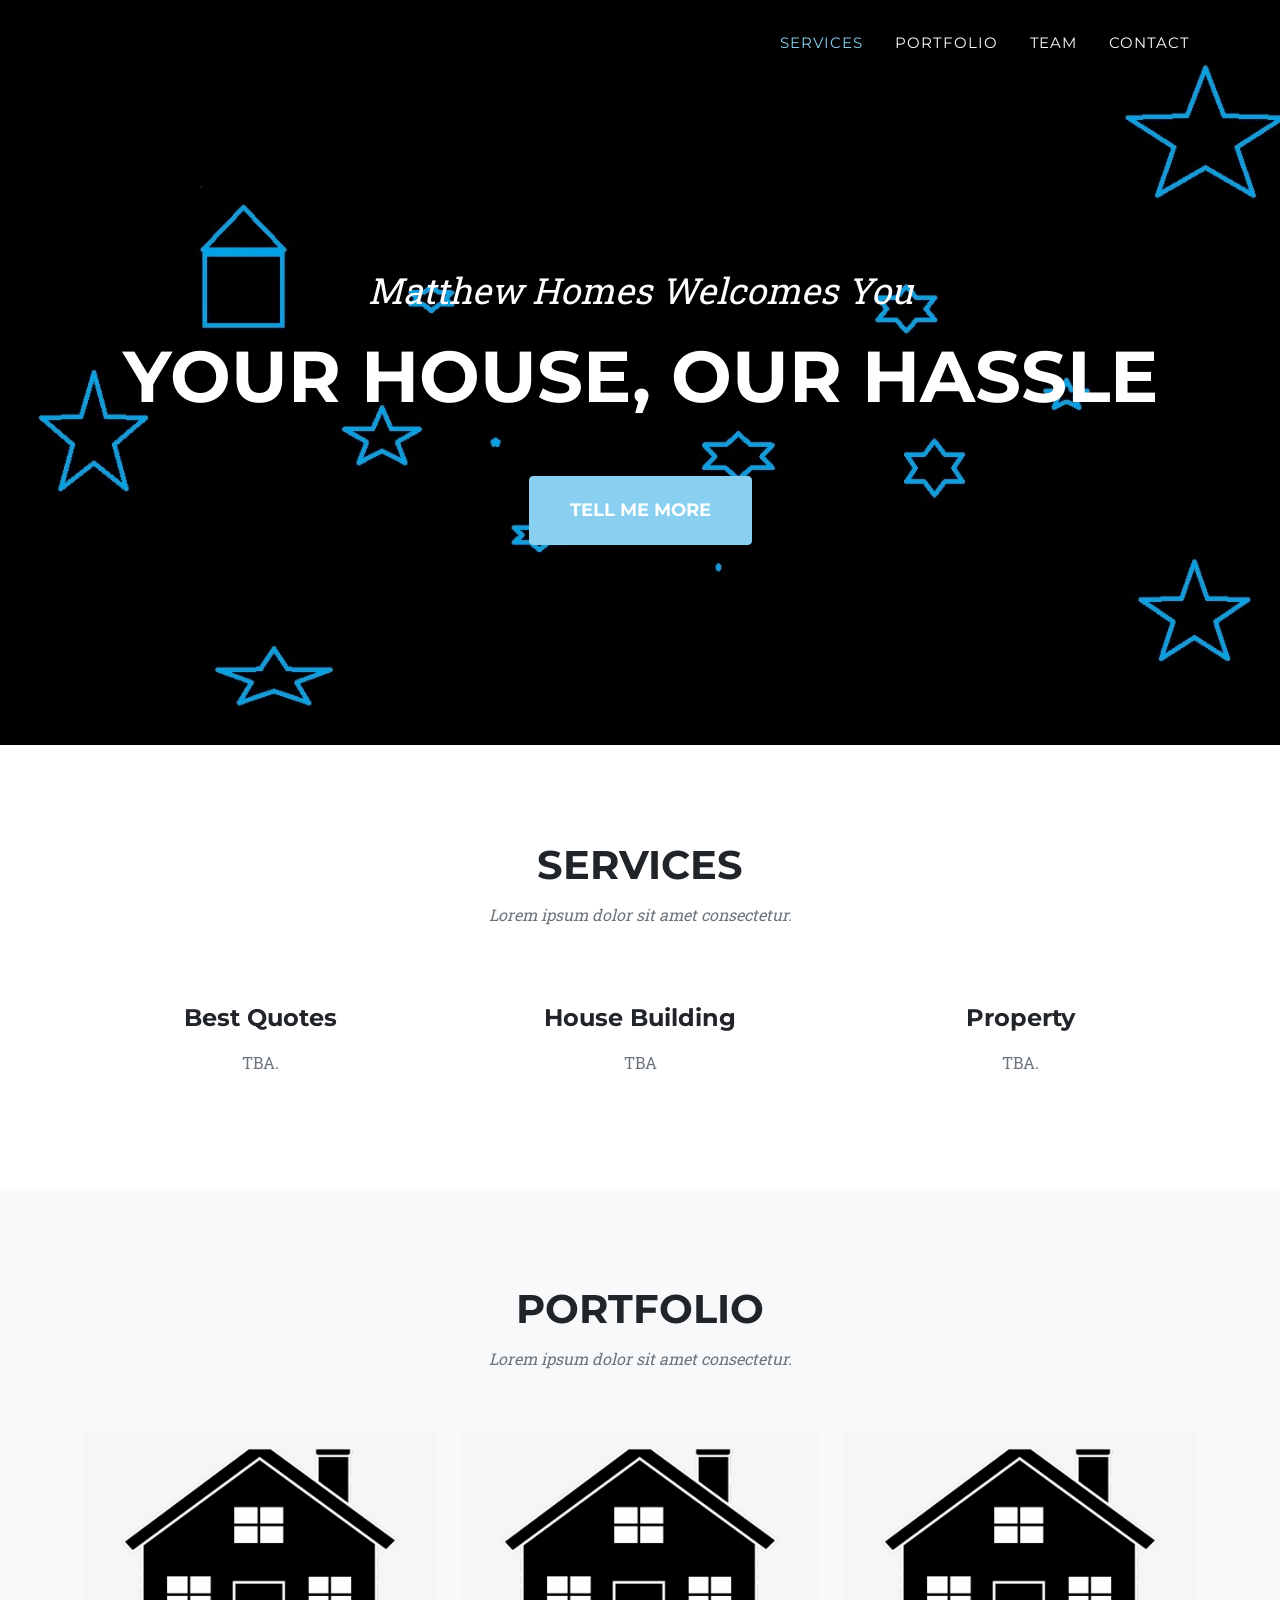
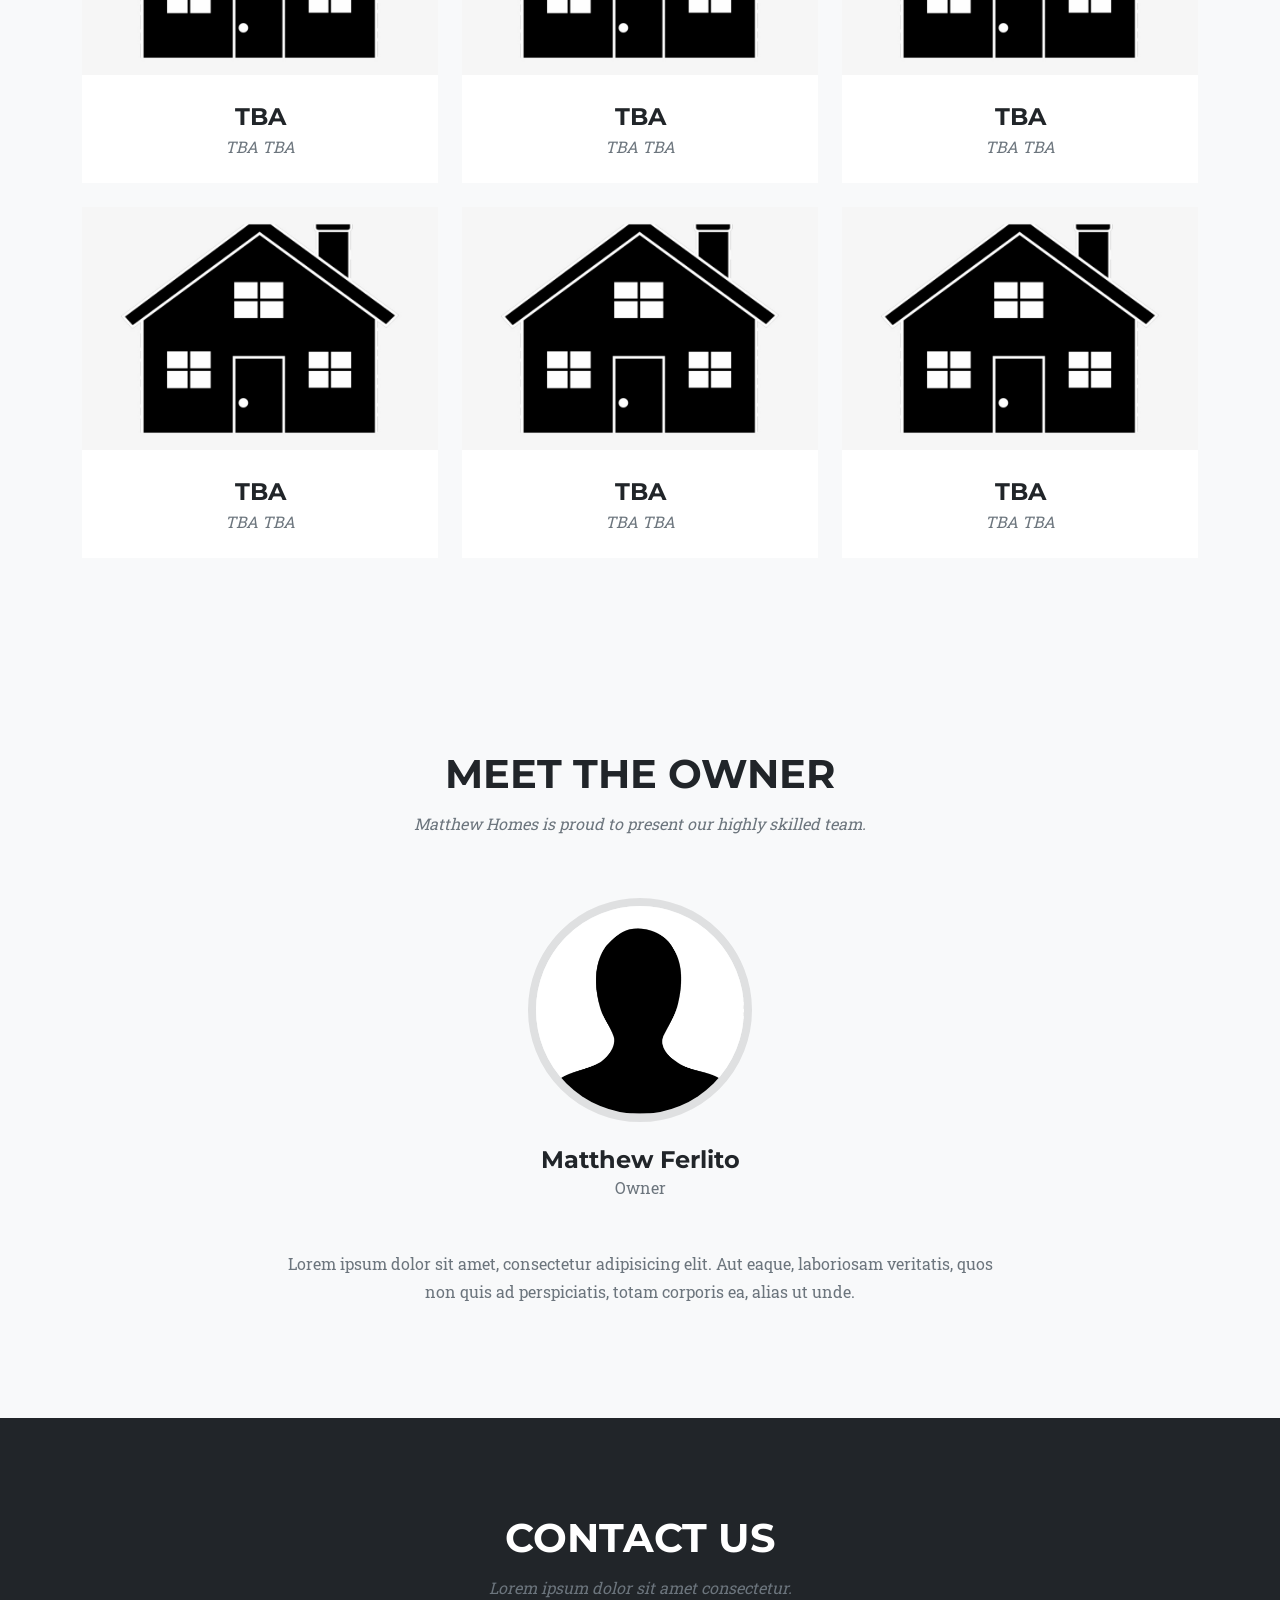
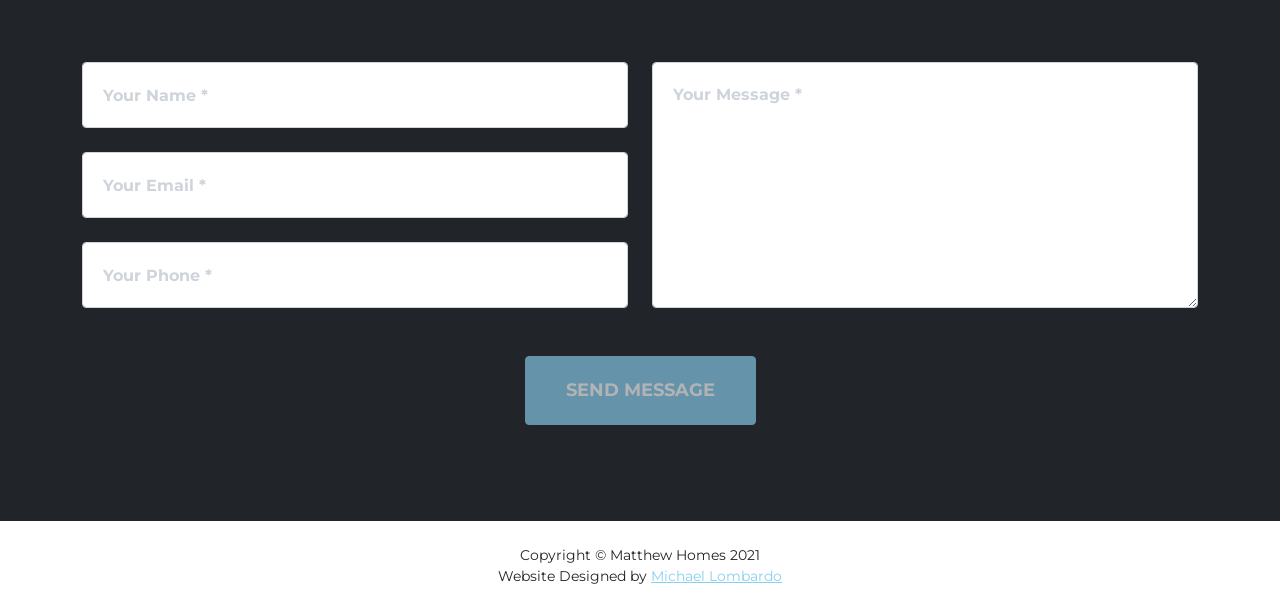
==== index.html @ 95d81ddc "Changed file structure" ====
<!DOCTYPE html>
<html lang="en">
    <head>
        <meta charset="utf-8" />
        <meta name="viewport" content="width=device-width, initial-scale=1, shrink-to-fit=no" />
        <meta name="description" content="" />
        <meta name="author" content="" />
        <title>Matthew Homes - Built For You</title>
        <!-- Favicon-->
        <link rel="icon" type="image/x-icon" href="assets/favicon.ico" />
        <!-- Font Awesome icons (free version)-->
        <script src="https://use.fontawesome.com/releases/v5.15.3/js/all.js" crossorigin="anonymous"></script>
        <!-- Google fonts-->
        <link href="https://fonts.googleapis.com/css?family=Montserrat:400,700" rel="stylesheet" type="text/css" />
        <link href="https://fonts.googleapis.com/css?family=Roboto+Slab:400,100,300,700" rel="stylesheet" type="text/css" />
        <!-- Core theme CSS (includes Bootstrap)-->
        <link href="css/styles.css" rel="stylesheet" />
    </head>
    <body id="page-top">
        <!-- Navigation-->
        <nav class="navbar navbar-expand-lg navbar-dark fixed-top" id="mainNav">
            <div class="container">
                <!-- <a class="navbar-brand" href="#page-top"><img src="assets/img/navbar-logo.svg" alt="..." /></a> -->
                <button class="navbar-toggler" type="button" data-bs-toggle="collapse" data-bs-target="#navbarResponsive" aria-controls="navbarResponsive" aria-expanded="false" aria-label="Toggle navigation">
                    Menu
                    <i class="fas fa-bars ms-1"></i>
                </button>
                <div class="collapse navbar-collapse" id="navbarResponsive">
                    <ul class="navbar-nav text-uppercase ms-auto py-4 py-lg-0">
                        <li class="nav-item"><a class="nav-link" href="#services">Services</a></li>
                        <li class="nav-item"><a class="nav-link" href="#portfolio">Portfolio</a></li>
                        <li class="nav-item"><a class="nav-link" href="#team">Team</a></li>
                        <li class="nav-item"><a class="nav-link" href="#contact">Contact</a></li>
                    </ul>
                </div>
            </div>
        </nav>
        <!-- Masthead-->
        <header class="masthead">
            <div class="container">
                <div class="masthead-subheading">Matthew Homes Welcomes You</div>
                <div class="masthead-heading text-uppercase">Your House, Our Hassle</div>
                <a class="btn btn-primary btn-xl text-uppercase" href="#services">Tell Me More</a>
            </div>
        </header>
        <!-- Services-->
        <section class="page-section" id="services">
            <div class="container">
                <div class="text-center">
                    <h2 class="section-heading text-uppercase">Services</h2>
                    <h3 class="section-subheading text-muted">Lorem ipsum dolor sit amet consectetur.</h3>
                </div>
                <div class="row text-center">
                    <div class="col-md-4">
                        <span class="fa-stack fa-4x">
                            <i class="fas fa-circle fa-stack-2x text-primary"></i>
                            <i class="fas fa-shopping-cart fa-stack-1x fa-inverse"></i>
                        </span>
                        <h4 class="my-3">Best Quotes</h4>
                        <p class="text-muted">TBA.</p>
                    </div>
                    <div class="col-md-4">
                        <span class="fa-stack fa-4x">
                            <i class="fas fa-circle fa-stack-2x text-primary"></i>
                            <i class="fas fa-laptop fa-stack-1x fa-inverse"></i>
                        </span>
                        <h4 class="my-3">House Building</h4>
                        <p class="text-muted">TBA</p>
                    </div>
                    <div class="col-md-4">
                        <span class="fa-stack fa-4x">
                            <i class="fas fa-circle fa-stack-2x text-primary"></i>
                            <i class="fas fa-lock fa-stack-1x fa-inverse"></i>
                        </span>
                        <h4 class="my-3">Property</h4>
                        <p class="text-muted">TBA.</p>
                    </div>
                </div>
            </div>
        </section>
        <!-- Portfolio Grid-->
        <section class="page-section bg-light" id="portfolio">
            <div class="container">
                <div class="text-center">
                    <h2 class="section-heading text-uppercase">Portfolio</h2>
                    <h3 class="section-subheading text-muted">Lorem ipsum dolor sit amet consectetur.</h3>
                </div>
                <div class="row">
                    <div class="col-lg-4 col-sm-6 mb-4">
                        <!-- Portfolio item 1-->
                        <div class="portfolio-item">
                            <a class="portfolio-link" data-bs-toggle="modal" href="#portfolioModal1">
                                <div class="portfolio-hover">
                                    <div class="portfolio-hover-content"><i class="fas fa-plus fa-3x"></i></div>
                                </div>
                                <img class="img-fluid" src="assets/img/portfolio/house.jpg" alt="..." />
                            </a>
                            <div class="portfolio-caption">
                                <div class="portfolio-caption-heading">TBA</div>
                                <div class="portfolio-caption-subheading text-muted">TBA TBA</div>
                            </div>
                        </div>
                    </div>
                    <div class="col-lg-4 col-sm-6 mb-4">
                        <!-- Portfolio item 2-->
                        <div class="portfolio-item">
                            <a class="portfolio-link" data-bs-toggle="modal" href="#portfolioModal2">
                                <div class="portfolio-hover">
                                    <div class="portfolio-hover-content"><i class="fas fa-plus fa-3x"></i></div>
                                </div>
                                <img class="img-fluid" src="assets/img/portfolio/house.jpg" alt="..." />
                            </a>
                            <div class="portfolio-caption">
                                <div class="portfolio-caption-heading">TBA</div>
                                <div class="portfolio-caption-subheading text-muted">TBA TBA</div>
                            </div>
                        </div>
                    </div>
                    <div class="col-lg-4 col-sm-6 mb-4">
                        <!-- Portfolio item 3-->
                        <div class="portfolio-item">
                            <a class="portfolio-link" data-bs-toggle="modal" href="#portfolioModal3">
                                <div class="portfolio-hover">
                                    <div class="portfolio-hover-content"><i class="fas fa-plus fa-3x"></i></div>
                                </div>
                                <img class="img-fluid" src="assets/img/portfolio/house.jpg" alt="..." />
                            </a>
                            <div class="portfolio-caption">
                                <div class="portfolio-caption-heading">TBA</div>
                                <div class="portfolio-caption-subheading text-muted">TBA TBA</div>
                            </div>
                        </div>
                    </div>
                    <div class="col-lg-4 col-sm-6 mb-4 mb-lg-0">
                        <!-- Portfolio item 4-->
                        <div class="portfolio-item">
                            <a class="portfolio-link" data-bs-toggle="modal" href="#portfolioModal4">
                                <div class="portfolio-hover">
                                    <div class="portfolio-hover-content"><i class="fas fa-plus fa-3x"></i></div>
                                </div>
                                <img class="img-fluid" src="assets/img/portfolio/house.jpg" alt="..." />
                            </a>
                            <div class="portfolio-caption">
                                <div class="portfolio-caption-heading">TBA</div>
                                <div class="portfolio-caption-subheading text-muted">TBA TBA</div>
                            </div>
                        </div>
                    </div>
                    <div class="col-lg-4 col-sm-6 mb-4 mb-sm-0">
                        <!-- Portfolio item 5-->
                        <div class="portfolio-item">
                            <a class="portfolio-link" data-bs-toggle="modal" href="#portfolioModal5">
                                <div class="portfolio-hover">
                                    <div class="portfolio-hover-content"><i class="fas fa-plus fa-3x"></i></div>
                                </div>
                                <img class="img-fluid" src="assets/img/portfolio/house.jpg" alt="..." />
                            </a>
                            <div class="portfolio-caption">
                                <div class="portfolio-caption-heading">TBA</div>
                                <div class="portfolio-caption-subheading text-muted">TBA TBA</div>
                            </div>
                        </div>
                    </div>
                    <div class="col-lg-4 col-sm-6">
                        <!-- Portfolio item 6-->
                        <div class="portfolio-item">
                            <a class="portfolio-link" data-bs-toggle="modal" href="#portfolioModal6">
                                <div class="portfolio-hover">
                                    <div class="portfolio-hover-content"><i class="fas fa-plus fa-3x"></i></div>
                                </div>
                                <img class="img-fluid" src="assets/img/portfolio/house.jpg" alt="..." />
                            </a>
                            <div class="portfolio-caption">
                                <div class="portfolio-caption-heading">TBA</div>
                                <div class="portfolio-caption-subheading text-muted">TBA TBA</div>
                            </div>
                        </div>
                    </div>
                </div>
            </div>
        </section>
        <!-- Team-->
        <section class="page-section bg-light" id="team">
            <div class="container">
                <div class="text-center">
                    <h2 class="section-heading text-uppercase">Meet the Owner</h2>
                    <h3 class="section-subheading text-muted">Matthew Homes is proud to present our highly skilled team.</h3>
                </div>
                <div class="row">
                    <div class="col-lg-12">
                        <div class="team-member">
                            <img class="mx-auto rounded-circle" src="assets/img/team/blank.jpg" alt="..." />
                            <h4>Matthew Ferlito</h4>
                            <p class="text-muted">Owner</p>
                        </div>
                    </div>
                </div>
                <div class="row">
                    <div class="col-lg-8 mx-auto text-center"><p class="large text-muted">Lorem ipsum dolor sit amet, consectetur adipisicing elit. Aut eaque, laboriosam veritatis, quos non quis ad perspiciatis, totam corporis ea, alias ut unde.</p></div>
                </div>
            </div>
        </section>

        <!-- Contact-->
        <section class="page-section" id="contact">
            <div class="container">
                <div class="text-center">
                    <h2 class="section-heading text-uppercase">Contact Us</h2>
                    <h3 class="section-subheading text-muted">Lorem ipsum dolor sit amet consectetur.</h3>
                </div>
                <!-- * * * * * * * * * * * * * * *-->
                <!-- * * SB Forms Contact Form * *-->
                <!-- * * * * * * * * * * * * * * *-->
                <!-- This form is pre-integrated with SB Forms.-->
                <!-- To make this form functional, sign up at-->
                <!-- https://startbootstrap.com/solution/contact-forms-->
                <!-- to get an API token!-->
                <form id="contactForm" data-sb-form-api-token="API_TOKEN">
                    <div class="row align-items-stretch mb-5">
                        <div class="col-md-6">
                            <div class="form-group">
                                <!-- Name input-->
                                <input class="form-control" id="name" type="text" placeholder="Your Name *" data-sb-validations="required" />
                                <div class="invalid-feedback" data-sb-feedback="name:required">A name is required.</div>
                            </div>
                            <div class="form-group">
                                <!-- Email address input-->
                                <input class="form-control" id="email" type="email" placeholder="Your Email *" data-sb-validations="required,email" />
                                <div class="invalid-feedback" data-sb-feedback="email:required">An email is required.</div>
                                <div class="invalid-feedback" data-sb-feedback="email:email">Email is not valid.</div>
                            </div>
                            <div class="form-group mb-md-0">
                                <!-- Phone number input-->
                                <input class="form-control" id="phone" type="tel" placeholder="Your Phone *" data-sb-validations="required" />
                                <div class="invalid-feedback" data-sb-feedback="phone:required">A phone number is required.</div>
                            </div>
                        </div>
                        <div class="col-md-6">
                            <div class="form-group form-group-textarea mb-md-0">
                                <!-- Message input-->
                                <textarea class="form-control" id="message" placeholder="Your Message *" data-sb-validations="required"></textarea>
                                <div class="invalid-feedback" data-sb-feedback="message:required">A message is required.</div>
                            </div>
                        </div>
                    </div>
                    <!-- Submit success message-->
                    <!---->
                    <!-- This is what your users will see when the form-->
                    <!-- has successfully submitted-->
                    <div class="d-none" id="submitSuccessMessage">
                        <div class="text-center text-white mb-3">
                            <div class="fw-bolder">Form submission successful!</div>
                            To activate this form, sign up at
                            <br />
                            <a href="https://startbootstrap.com/solution/contact-forms">https://startbootstrap.com/solution/contact-forms</a>
                        </div>
                    </div>
                    <!-- Submit error message-->
                    <!---->
                    <!-- This is what your users will see when there is-->
                    <!-- an error submitting the form-->
                    <div class="d-none" id="submitErrorMessage"><div class="text-center text-danger mb-3">Error sending message!</div></div>
                    <!-- Submit Button-->
                    <div class="text-center"><button class="btn btn-primary btn-xl text-uppercase disabled" id="submitButton" type="submit">Send Message</button></div>
                </form>
            </div>
        </section>
        <!-- Footer-->
        <footer class="footer py-4">
            <div class="container">
                <div class="row align-items-center">
                    <div class="col-lg-12 text-lg-mid">Copyright &copy; Matthew Homes 2021</div>
                    <div class="col-lg-12 text-lg-mid">Website Designed by
                      <a href="https://datlombardo.ca/index.html">Michael Lombardo</a>
                    </div>

                </div>
            </div>
        </footer>
        <!-- Portfolio Modals-->
        <!-- Portfolio item 1 modal popup-->
        <div class="portfolio-modal modal fade" id="portfolioModal1" tabindex="-1" role="dialog" aria-hidden="true">
            <div class="modal-dialog">
                <div class="modal-content">
                    <div class="close-modal" data-bs-dismiss="modal"><img src="assets/img/close-icon.svg" alt="Close modal" /></div>
                    <div class="container">
                        <div class="row justify-content-center">
                            <div class="col-lg-8">
                                <div class="modal-body">
                                    <!-- Project details-->
                                    <h2 class="text-uppercase">Project Name</h2>
                                    <p class="item-intro text-muted">Lorem ipsum dolor sit amet consectetur.</p>
                                    <img class="img-fluid d-block mx-auto" src="assets/img/portfolio/house.jpg" alt="..." />
                                    <p>Use this area to describe your project. Lorem ipsum dolor sit amet, consectetur adipisicing elit. Est blanditiis dolorem culpa incidunt minus dignissimos deserunt repellat aperiam quasi sunt officia expedita beatae cupiditate, maiores repudiandae, nostrum, reiciendis facere nemo!</p>
                                    <ul class="list-inline">
                                        <li>
                                            <strong>Client:</strong>
                                            Threads
                                        </li>
                                        <li>
                                            <strong>Category:</strong>
                                            Illustration
                                        </li>
                                    </ul>
                                    <button class="btn btn-primary btn-xl text-uppercase" data-bs-dismiss="modal" type="button">
                                        <i class="fas fa-times me-1"></i>
                                        Close Project
                                    </button>
                                </div>
                            </div>
                        </div>
                    </div>
                </div>
            </div>
        </div>
        <!-- Portfolio item 2 modal popup-->
        <div class="portfolio-modal modal fade" id="portfolioModal2" tabindex="-1" role="dialog" aria-hidden="true">
            <div class="modal-dialog">
                <div class="modal-content">
                    <div class="close-modal" data-bs-dismiss="modal"><img src="assets/img/close-icon.svg" alt="Close modal" /></div>
                    <div class="container">
                        <div class="row justify-content-center">
                            <div class="col-lg-8">
                                <div class="modal-body">
                                    <!-- Project details-->
                                    <h2 class="text-uppercase">Project Name</h2>
                                    <p class="item-intro text-muted">Lorem ipsum dolor sit amet consectetur.</p>
                                    <img class="img-fluid d-block mx-auto" src="assets/img/portfolio/house.jpg" alt="..." />
                                    <p>Use this area to describe your project. Lorem ipsum dolor sit amet, consectetur adipisicing elit. Est blanditiis dolorem culpa incidunt minus dignissimos deserunt repellat aperiam quasi sunt officia expedita beatae cupiditate, maiores repudiandae, nostrum, reiciendis facere nemo!</p>
                                    <ul class="list-inline">
                                        <li>
                                            <strong>Client:</strong>
                                            Explore
                                        </li>
                                        <li>
                                            <strong>Category:</strong>
                                            Graphic Design
                                        </li>
                                    </ul>
                                    <button class="btn btn-primary btn-xl text-uppercase" data-bs-dismiss="modal" type="button">
                                        <i class="fas fa-times me-1"></i>
                                        Close Project
                                    </button>
                                </div>
                            </div>
                        </div>
                    </div>
                </div>
            </div>
        </div>
        <!-- Portfolio item 3 modal popup-->
        <div class="portfolio-modal modal fade" id="portfolioModal3" tabindex="-1" role="dialog" aria-hidden="true">
            <div class="modal-dialog">
                <div class="modal-content">
                    <div class="close-modal" data-bs-dismiss="modal"><img src="assets/img/close-icon.svg" alt="Close modal" /></div>
                    <div class="container">
                        <div class="row justify-content-center">
                            <div class="col-lg-8">
                                <div class="modal-body">
                                    <!-- Project details-->
                                    <h2 class="text-uppercase">Project Name</h2>
                                    <p class="item-intro text-muted">Lorem ipsum dolor sit amet consectetur.</p>
                                    <img class="img-fluid d-block mx-auto" src="assets/img/portfolio/house.jpg" alt="..." />
                                    <p>Use this area to describe your project. Lorem ipsum dolor sit amet, consectetur adipisicing elit. Est blanditiis dolorem culpa incidunt minus dignissimos deserunt repellat aperiam quasi sunt officia expedita beatae cupiditate, maiores repudiandae, nostrum, reiciendis facere nemo!</p>
                                    <ul class="list-inline">
                                        <li>
                                            <strong>Client:</strong>
                                            Finish
                                        </li>
                                        <li>
                                            <strong>Category:</strong>
                                            Identity
                                        </li>
                                    </ul>
                                    <button class="btn btn-primary btn-xl text-uppercase" data-bs-dismiss="modal" type="button">
                                        <i class="fas fa-times me-1"></i>
                                        Close Project
                                    </button>
                                </div>
                            </div>
                        </div>
                    </div>
                </div>
            </div>
        </div>
        <!-- Portfolio item 4 modal popup-->
        <div class="portfolio-modal modal fade" id="portfolioModal4" tabindex="-1" role="dialog" aria-hidden="true">
            <div class="modal-dialog">
                <div class="modal-content">
                    <div class="close-modal" data-bs-dismiss="modal"><img src="assets/img/close-icon.svg" alt="Close modal" /></div>
                    <div class="container">
                        <div class="row justify-content-center">
                            <div class="col-lg-8">
                                <div class="modal-body">
                                    <!-- Project details-->
                                    <h2 class="text-uppercase">Project Name</h2>
                                    <p class="item-intro text-muted">Lorem ipsum dolor sit amet consectetur.</p>
                                    <img class="img-fluid d-block mx-auto" src="assets/img/portfolio/house.jpg" alt="..." />
                                    <p>Use this area to describe your project. Lorem ipsum dolor sit amet, consectetur adipisicing elit. Est blanditiis dolorem culpa incidunt minus dignissimos deserunt repellat aperiam quasi sunt officia expedita beatae cupiditate, maiores repudiandae, nostrum, reiciendis facere nemo!</p>
                                    <ul class="list-inline">
                                        <li>
                                            <strong>Client:</strong>
                                            Lines
                                        </li>
                                        <li>
                                            <strong>Category:</strong>
                                            Branding
                                        </li>
                                    </ul>
                                    <button class="btn btn-primary btn-xl text-uppercase" data-bs-dismiss="modal" type="button">
                                        <i class="fas fa-times me-1"></i>
                                        Close Project
                                    </button>
                                </div>
                            </div>
                        </div>
                    </div>
                </div>
            </div>
        </div>
        <!-- Portfolio item 5 modal popup-->
        <div class="portfolio-modal modal fade" id="portfolioModal5" tabindex="-1" role="dialog" aria-hidden="true">
            <div class="modal-dialog">
                <div class="modal-content">
                    <div class="close-modal" data-bs-dismiss="modal"><img src="assets/img/close-icon.svg" alt="Close modal" /></div>
                    <div class="container">
                        <div class="row justify-content-center">
                            <div class="col-lg-8">
                                <div class="modal-body">
                                    <!-- Project details-->
                                    <h2 class="text-uppercase">Project Name</h2>
                                    <p class="item-intro text-muted">Lorem ipsum dolor sit amet consectetur.</p>
                                    <img class="img-fluid d-block mx-auto" src="assets/img/portfolio/house.jpg" alt="..." />
                                    <p>Use this area to describe your project. Lorem ipsum dolor sit amet, consectetur adipisicing elit. Est blanditiis dolorem culpa incidunt minus dignissimos deserunt repellat aperiam quasi sunt officia expedita beatae cupiditate, maiores repudiandae, nostrum, reiciendis facere nemo!</p>
                                    <ul class="list-inline">
                                        <li>
                                            <strong>Client:</strong>
                                            Southwest
                                        </li>
                                        <li>
                                            <strong>Category:</strong>
                                            Website Design
                                        </li>
                                    </ul>
                                    <button class="btn btn-primary btn-xl text-uppercase" data-bs-dismiss="modal" type="button">
                                        <i class="fas fa-times me-1"></i>
                                        Close Project
                                    </button>
                                </div>
                            </div>
                        </div>
                    </div>
                </div>
            </div>
        </div>
        <!-- Portfolio item 6 modal popup-->
        <div class="portfolio-modal modal fade" id="portfolioModal6" tabindex="-1" role="dialog" aria-hidden="true">
            <div class="modal-dialog">
                <div class="modal-content">
                    <div class="close-modal" data-bs-dismiss="modal"><img src="assets/img/close-icon.svg" alt="Close modal" /></div>
                    <div class="container">
                        <div class="row justify-content-center">
                            <div class="col-lg-8">
                                <div class="modal-body">
                                    <!-- Project details-->
                                    <h2 class="text-uppercase">Project Name</h2>
                                    <p class="item-intro text-muted">Lorem ipsum dolor sit amet consectetur.</p>
                                    <img class="img-fluid d-block mx-auto" src="assets/img/portfolio/house.jpg" alt="..." />
                                    <p>Use this area to describe your project. Lorem ipsum dolor sit amet, consectetur adipisicing elit. Est blanditiis dolorem culpa incidunt minus dignissimos deserunt repellat aperiam quasi sunt officia expedita beatae cupiditate, maiores repudiandae, nostrum, reiciendis facere nemo!</p>
                                    <ul class="list-inline">
                                        <li>
                                            <strong>Client:</strong>
                                            Window
                                        </li>
                                        <li>
                                            <strong>Category:</strong>
                                            Photography
                                        </li>
                                    </ul>
                                    <button class="btn btn-primary btn-xl text-uppercase" data-bs-dismiss="modal" type="button">
                                        <i class="fas fa-times me-1"></i>
                                        Close Project
                                    </button>
                                </div>
                            </div>
                        </div>
                    </div>
                </div>
            </div>
        </div>
        <!-- Bootstrap core JS-->
        <script src="https://cdn.jsdelivr.net/npm/bootstrap@5.1.0/dist/js/bootstrap.bundle.min.js"></script>
        <!-- Core theme JS-->
        <script src="js/scripts.js"></script>
        <!-- * * * * * * * * * * * * * * * * * * * * * * * * * * * * * * * * * * * * * * * *-->
        <!-- * *                               SB Forms JS                               * *-->
        <!-- * * Activate your form at https://startbootstrap.com/solution/contact-forms * *-->
        <!-- * * * * * * * * * * * * * * * * * * * * * * * * * * * * * * * * * * * * * * * *-->
        <script src="https://cdn.startbootstrap.com/sb-forms-latest.js"></script>
    </body>
</html>
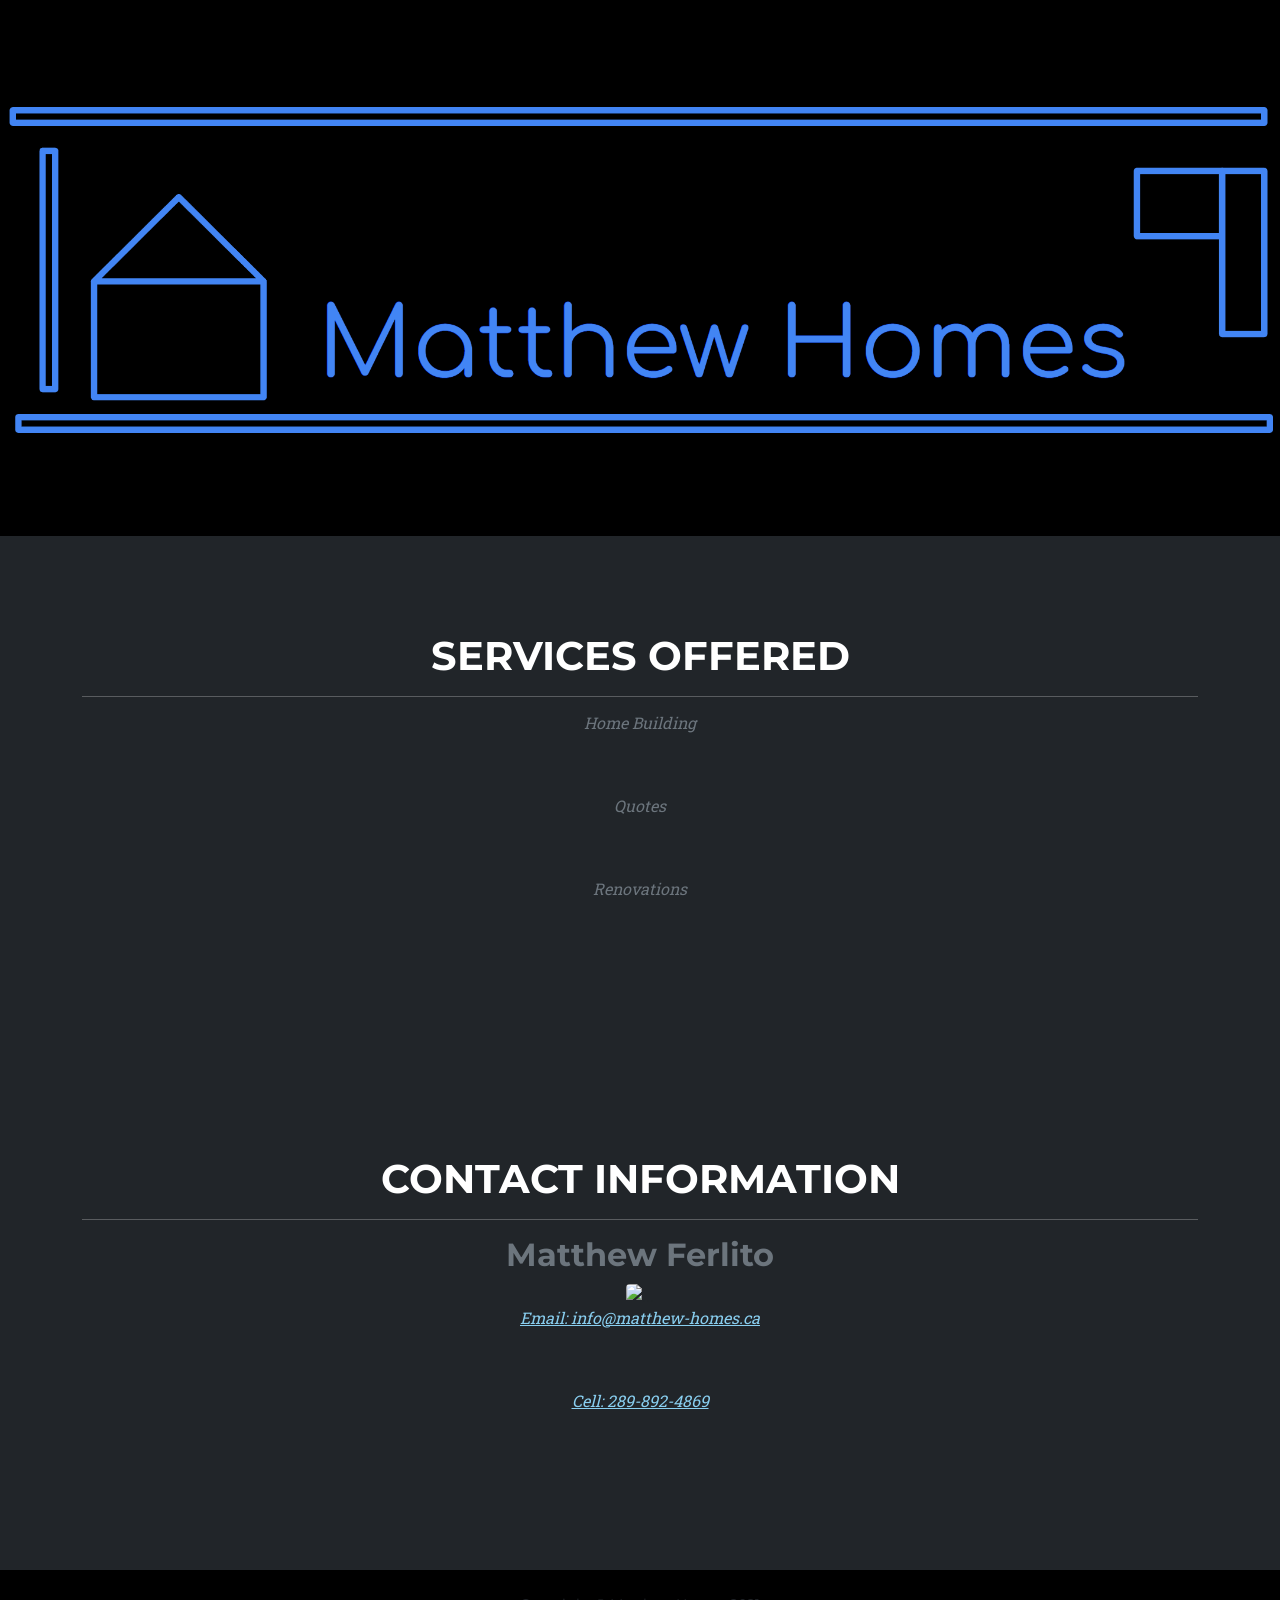
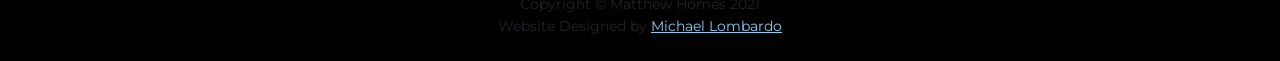
==== commit ffee5cbd: "Full Change" ====
--- a/index.html
+++ b/index.html
@@ -17,33 +17,26 @@
         <link href="css/styles.css" rel="stylesheet" />
     </head>
     <body id="page-top">
-        <!-- Navigation-->
-        <nav class="navbar navbar-expand-lg navbar-dark fixed-top" id="mainNav">
-            <div class="container">
-                <!-- <a class="navbar-brand" href="#page-top"><img src="assets/img/navbar-logo.svg" alt="..." /></a> -->
-                <button class="navbar-toggler" type="button" data-bs-toggle="collapse" data-bs-target="#navbarResponsive" aria-controls="navbarResponsive" aria-expanded="false" aria-label="Toggle navigation">
-                    Menu
-                    <i class="fas fa-bars ms-1"></i>
-                </button>
-                <div class="collapse navbar-collapse" id="navbarResponsive">
-                    <ul class="navbar-nav text-uppercase ms-auto py-4 py-lg-0">
-                        <li class="nav-item"><a class="nav-link" href="#services">Services</a></li>
-                        <li class="nav-item"><a class="nav-link" href="#portfolio">Portfolio</a></li>
-                        <li class="nav-item"><a class="nav-link" href="#team">Team</a></li>
-                        <li class="nav-item"><a class="nav-link" href="#contact">Contact</a></li>
-                    </ul>
-                </div>
-            </div>
-        </nav>
         <!-- Masthead-->
         <header class="masthead">
             <div class="container">
-                <div class="masthead-subheading">Matthew Homes Welcomes You</div>
-                <div class="masthead-heading text-uppercase">Your House, Our Hassle</div>
-                <a class="btn btn-primary btn-xl text-uppercase" href="#services">Tell Me More</a>
+                <div class="masthead-heading text-uppercase"></div>
             </div>
         </header>
-        <!-- Services-->
+        <section class="page-section" id="contact">
+        <div class="container">
+            <div class="text-center">
+                <h1 class="section-heading text-uppercase">Services Offered</h1>
+                <hr>
+                <h3 class="section-subheading text-muted">Home Building</h3>
+                <h3 class="section-subheading text-muted">Quotes</h3>
+                <h3 class="section-subheading text-muted">Renovations</h3>
+            </div>
+
+        </div>
+      </section>
+
+        <!--
         <section class="page-section" id="services">
             <div class="container">
                 <div class="text-center">
@@ -77,9 +70,9 @@
                     </div>
                 </div>
             </div>
-        </section>
-        <!-- Portfolio Grid-->
-        <section class="page-section bg-light" id="portfolio">
+        </section> -->
+
+        <!-- <section class="page-section bg-light" id="portfolio">
             <div class="container">
                 <div class="text-center">
                     <h2 class="section-heading text-uppercase">Portfolio</h2>
@@ -87,7 +80,7 @@
                 </div>
                 <div class="row">
                     <div class="col-lg-4 col-sm-6 mb-4">
-                        <!-- Portfolio item 1-->
+
                         <div class="portfolio-item">
                             <a class="portfolio-link" data-bs-toggle="modal" href="#portfolioModal1">
                                 <div class="portfolio-hover">
@@ -102,7 +95,7 @@
                         </div>
                     </div>
                     <div class="col-lg-4 col-sm-6 mb-4">
-                        <!-- Portfolio item 2-->
+
                         <div class="portfolio-item">
                             <a class="portfolio-link" data-bs-toggle="modal" href="#portfolioModal2">
                                 <div class="portfolio-hover">
@@ -117,7 +110,7 @@
                         </div>
                     </div>
                     <div class="col-lg-4 col-sm-6 mb-4">
-                        <!-- Portfolio item 3-->
+
                         <div class="portfolio-item">
                             <a class="portfolio-link" data-bs-toggle="modal" href="#portfolioModal3">
                                 <div class="portfolio-hover">
@@ -132,7 +125,7 @@
                         </div>
                     </div>
                     <div class="col-lg-4 col-sm-6 mb-4 mb-lg-0">
-                        <!-- Portfolio item 4-->
+
                         <div class="portfolio-item">
                             <a class="portfolio-link" data-bs-toggle="modal" href="#portfolioModal4">
                                 <div class="portfolio-hover">
@@ -147,7 +140,7 @@
                         </div>
                     </div>
                     <div class="col-lg-4 col-sm-6 mb-4 mb-sm-0">
-                        <!-- Portfolio item 5-->
+
                         <div class="portfolio-item">
                             <a class="portfolio-link" data-bs-toggle="modal" href="#portfolioModal5">
                                 <div class="portfolio-hover">
@@ -162,7 +155,7 @@
                         </div>
                     </div>
                     <div class="col-lg-4 col-sm-6">
-                        <!-- Portfolio item 6-->
+
                         <div class="portfolio-item">
                             <a class="portfolio-link" data-bs-toggle="modal" href="#portfolioModal6">
                                 <div class="portfolio-hover">
@@ -178,8 +171,9 @@
                     </div>
                 </div>
             </div>
-        </section>
-        <!-- Team-->
+        </section> -->
+
+        <!--
         <section class="page-section bg-light" id="team">
             <div class="container">
                 <div class="text-center">
@@ -199,70 +193,20 @@
                     <div class="col-lg-8 mx-auto text-center"><p class="large text-muted">Lorem ipsum dolor sit amet, consectetur adipisicing elit. Aut eaque, laboriosam veritatis, quos non quis ad perspiciatis, totam corporis ea, alias ut unde.</p></div>
                 </div>
             </div>
-        </section>
+        </section> -->
 
         <!-- Contact-->
         <section class="page-section" id="contact">
             <div class="container">
                 <div class="text-center">
-                    <h2 class="section-heading text-uppercase">Contact Us</h2>
-                    <h3 class="section-subheading text-muted">Lorem ipsum dolor sit amet consectetur.</h3>
-                </div>
-                <!-- * * * * * * * * * * * * * * *-->
-                <!-- * * SB Forms Contact Form * *-->
-                <!-- * * * * * * * * * * * * * * *-->
-                <!-- This form is pre-integrated with SB Forms.-->
-                <!-- To make this form functional, sign up at-->
-                <!-- https://startbootstrap.com/solution/contact-forms-->
-                <!-- to get an API token!-->
-                <form id="contactForm" data-sb-form-api-token="API_TOKEN">
-                    <div class="row align-items-stretch mb-5">
-                        <div class="col-md-6">
-                            <div class="form-group">
-                                <!-- Name input-->
-                                <input class="form-control" id="name" type="text" placeholder="Your Name *" data-sb-validations="required" />
-                                <div class="invalid-feedback" data-sb-feedback="name:required">A name is required.</div>
-                            </div>
-                            <div class="form-group">
-                                <!-- Email address input-->
-                                <input class="form-control" id="email" type="email" placeholder="Your Email *" data-sb-validations="required,email" />
-                                <div class="invalid-feedback" data-sb-feedback="email:required">An email is required.</div>
-                                <div class="invalid-feedback" data-sb-feedback="email:email">Email is not valid.</div>
-                            </div>
-                            <div class="form-group mb-md-0">
-                                <!-- Phone number input-->
-                                <input class="form-control" id="phone" type="tel" placeholder="Your Phone *" data-sb-validations="required" />
-                                <div class="invalid-feedback" data-sb-feedback="phone:required">A phone number is required.</div>
-                            </div>
-                        </div>
-                        <div class="col-md-6">
-                            <div class="form-group form-group-textarea mb-md-0">
-                                <!-- Message input-->
-                                <textarea class="form-control" id="message" placeholder="Your Message *" data-sb-validations="required"></textarea>
-                                <div class="invalid-feedback" data-sb-feedback="message:required">A message is required.</div>
-                            </div>
-                        </div>
-                    </div>
-                    <!-- Submit success message-->
-                    <!---->
-                    <!-- This is what your users will see when the form-->
-                    <!-- has successfully submitted-->
-                    <div class="d-none" id="submitSuccessMessage">
-                        <div class="text-center text-white mb-3">
-                            <div class="fw-bolder">Form submission successful!</div>
-                            To activate this form, sign up at
-                            <br />
-                            <a href="https://startbootstrap.com/solution/contact-forms">https://startbootstrap.com/solution/contact-forms</a>
-                        </div>
-                    </div>
-                    <!-- Submit error message-->
-                    <!---->
-                    <!-- This is what your users will see when there is-->
-                    <!-- an error submitting the form-->
-                    <div class="d-none" id="submitErrorMessage"><div class="text-center text-danger mb-3">Error sending message!</div></div>
-                    <!-- Submit Button-->
-                    <div class="text-center"><button class="btn btn-primary btn-xl text-uppercase disabled" id="submitButton" type="submit">Send Message</button></div>
-                </form>
+                    <h2 class="section-heading text-uppercase">Contact Information</h2>
+                    <hr>
+                    <h2 class="section-subheading text-muted">Matthew Ferlito</h2>
+                    <img src="assets/profPic.png" class="rounded float-center" alt="...">
+                    <h3 class="section-subheading text-muted"><a href="mailto:info@matthew-homes.ca">Email: info@matthew-homes.ca</a></h3>
+                    <h3 class="section-subheading text-muted"><a href="tel:289-892-4869">Cell: 289-892-4869</a></h3>
+                </div>
+
             </div>
         </section>
         <!-- Footer-->
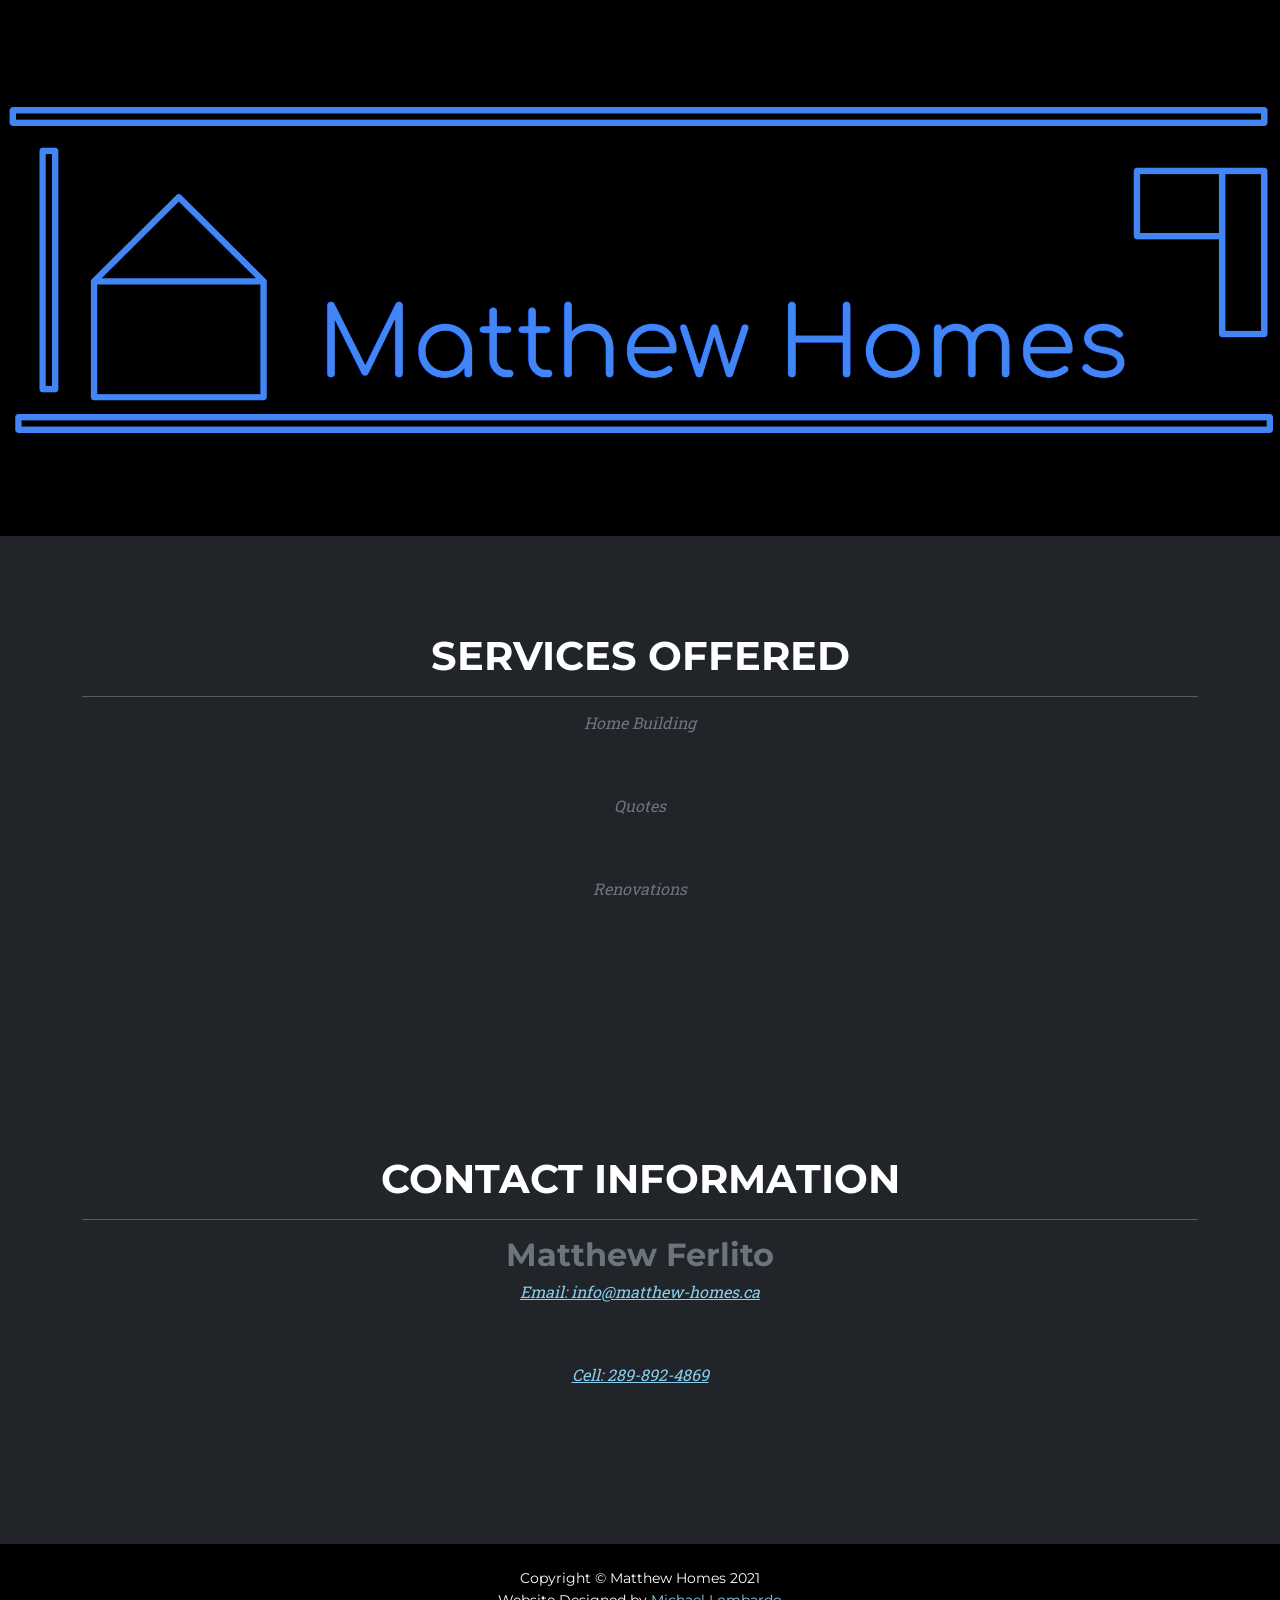
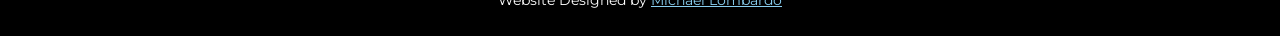
==== commit 16c7a050: "Update index.html" ====
--- a/index.html
+++ b/index.html
@@ -202,7 +202,6 @@
                     <h2 class="section-heading text-uppercase">Contact Information</h2>
                     <hr>
                     <h2 class="section-subheading text-muted">Matthew Ferlito</h2>
-                    <img src="assets/profPic.png" class="rounded float-center" alt="...">
                     <h3 class="section-subheading text-muted"><a href="mailto:info@matthew-homes.ca">Email: info@matthew-homes.ca</a></h3>
                     <h3 class="section-subheading text-muted"><a href="tel:289-892-4869">Cell: 289-892-4869</a></h3>
                 </div>
